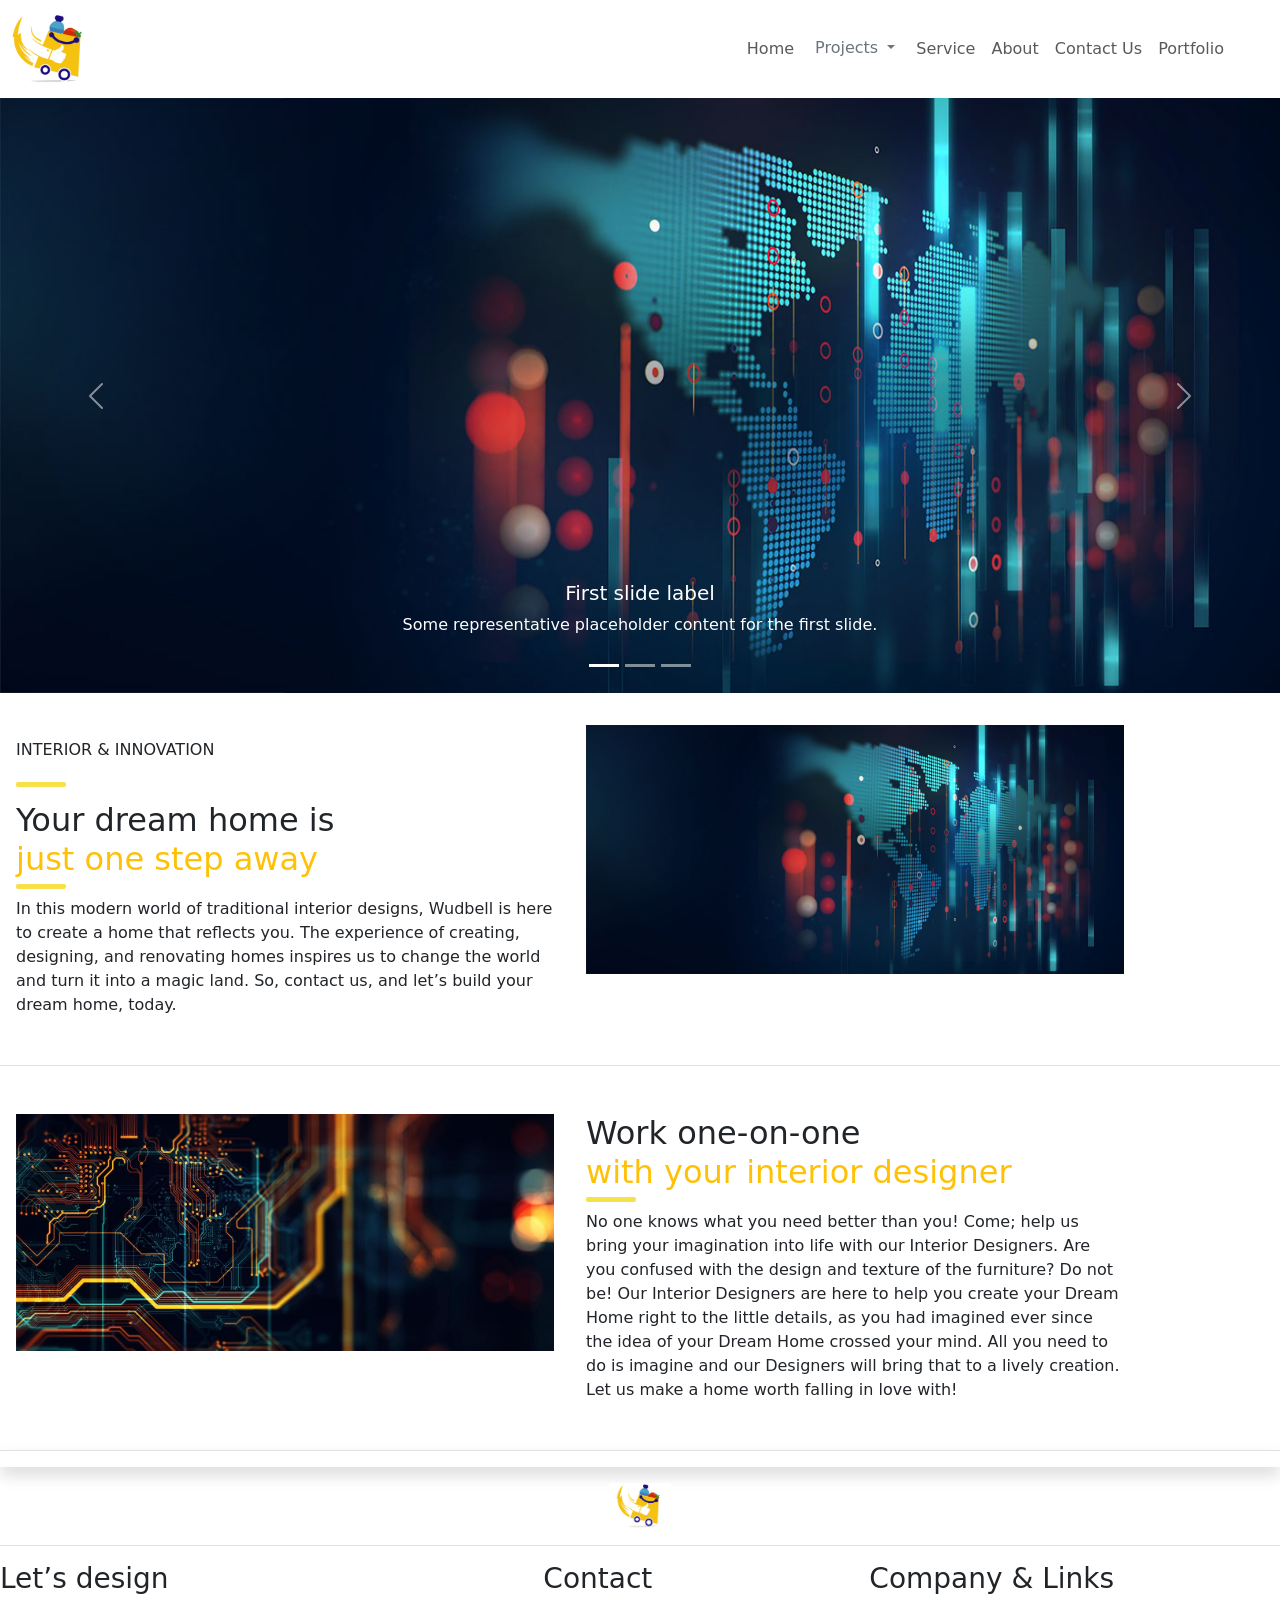
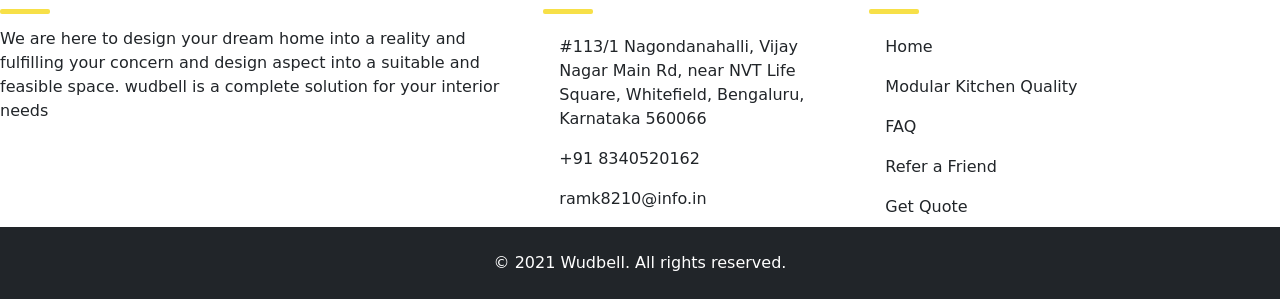
==== index.html @ 2c18db69 "home name change" ====
<!DOCTYPE html>
<html lang="en">

<head>
    <title>Bootstrap Example</title>
    <meta charset="utf-8">
    <meta name="viewport" content="width=device-width, initial-scale=1">
    <link href="https://cdn.jsdelivr.net/npm/bootstrap@5.1.3/dist/css/bootstrap.min.css" rel="stylesheet">
    <script src="https://cdn.jsdelivr.net/npm/bootstrap@5.1.3/dist/js/bootstrap.bundle.min.js"></script>

    <link rel="stylesheet" href="/css/home.css">
    <script src="/javascript/home.js"></script>
</head>

<body>

    <!-- Navbar Start -->
    <nav class="navbar navbar-expand-sm navbar-light" style="padding-right:3rem">
        <a class="navbar-brand" href="#"><img src="/photos/logo.png" alt="Avatar Logo" style="width:100px;"
                class="rounded"></a>
        <button class="navbar-toggler" type="button" data-bs-toggle="collapse" data-bs-target="#collapsibleNavbar">

            <!-- Navbar-toggler-icon -->
            <div class="container" onclick="myFunction(this)">
                <div class="bar1"></div>
                <div class="bar2"></div>
                <div class="bar3"></div>
            </div>
        </button>
        <div class="collapse navbar-collapse justify-content-end" id="collapsibleNavbar">

            <ul class="navbar-nav">
                <li class="nav-item">
                    <a class="nav-link " href="#">Home</a>
                </li>
                <li class="nav-item">
                    <div class="dropdown">
                        <button type="button" class="btn dropdown-toggle text-secondary" data-bs-toggle="dropdown">
                            Projects
                        </button>
                        <ul class="dropdown-menu dropdown-menu-end">
                            <li><a class="dropdown-item" href="#">Link 1</a></li>
                            <li><a class="dropdown-item" href="#">Link 2</a></li>
                            <li><a class="dropdown-item" href="#">Link 3</a></li>
                        </ul>
                    </div>
                </li>
                <li class="nav-item">
                    <a class="nav-link " href="#">Service</a>
                </li>
                <li class="nav-item">
                    <a class="nav-link " href="#">About</a>
                </li>
                <li class="nav-item">
                    <a class="nav-link " href="#">Contact Us</a>
                </li>
                <li class="nav-item">
                    <a class="nav-link " href="#">Portfolio</a>
                </li>

            </ul>
        </div>
    </nav>

    <!-- Navbar Ends -->

    <!-- Carousel -->
    <div id="demo" class="carousel slide" data-bs-ride="carousel">

        <!-- Indicators/dots -->
        <div class="carousel-indicators">
            <button type="button" data-bs-target="#demo" data-bs-slide-to="0" class="active"></button>
            <button type="button" data-bs-target="#demo" data-bs-slide-to="1"></button>
            <button type="button" data-bs-target="#demo" data-bs-slide-to="2"></button>
        </div>

        <!-- The slideshow/carousel -->
        <div class="carousel-inner">
            <div class="carousel-item active">
                <img src="/photos/photo 1.jpg" alt="Los Angeles" class="d-block w-100">
                <div class="carousel-caption d-none d-md-block">
                    <h5>First slide label</h5>
                    <p>Some representative placeholder content for the first slide.</p>
                </div>
            </div>
            <div class="carousel-item">
                <img src="/photos/photo 2.jpg" alt="Chicago" class="d-block w-100">
                <div class="carousel-caption d-none d-md-block">
                    <h5>Second slide label</h5>
                    <p>Some representative placeholder content for the Second slide.</p>
                </div>
            </div>
            <div class="carousel-item">
                <img src="/photos/photo 3.jpg" alt="New York" class="d-block w-100">
                <div class="carousel-caption d-none d-md-block">
                    <h5>Third slide label</h5>
                    <p>Some representative placeholder content for the Third slide.</p>
                </div>
            </div>
        </div>

        <!-- Left and right controls/icons -->
        <button class="carousel-control-prev" type="button" data-bs-target="#demo" data-bs-slide="prev">
            <span class="carousel-control-prev-icon"></span>
        </button>
        <button class="carousel-control-next" type="button" data-bs-target="#demo" data-bs-slide="next">
            <span class="carousel-control-next-icon"></span>
        </button>
    </div>

    <div class="container mt-3">

        <div class="row">
            <div class="col-sm-6 p-3">
                <h2 class="">
                    <span class="fs-6">INTERIOR & INNOVATION</span><br>
                    <div class="container underline"></div><br>
                    <span class="">
                        <span>Your dream home is<br>
                            <b class="fw-normal text-warning"> just one step away</b>
                            <div class="underline"></div>
                        </span>
                    </span>
                </h2>
                <p>In this modern world of traditional interior designs, Wudbell is here to create a home that reflects
                    you.
                    The experience of creating, designing, and renovating homes inspires us to change the world and turn
                    it into a magic land.
                    So, contact us, and let’s build your dream home, today.</p>
            </div>
            <div class="col-sm-6  p-3 float-end">
                <img src="/photos/photo 1.jpg" class=" img-fluid  " alt="Paris">
            </div>
        </div>
    </div>

    <div class="border-top mt-3 pb-3"></div>


    <div class="container mt-3">

        <div class="row">
            <div class="col-sm-6 p-3">
                <img src="/photos/photo 2.jpg" class=" img-fluid " alt="Paris">

            </div>
            <div class="col-sm-6  p-3">
                <h2 class="">
                    <span class="">
                        <span>Work one-on-one<br>
                            <b class="fw-normal text-warning"> with your interior designer</b>
                            <div class="underline"></div>
                        </span>
                    </span>

                </h2>
                <p>No one knows what you need better than you! Come; help us bring your imagination into life with our
                    Interior Designers.
                    Are you confused with the design and texture of the furniture?
                    Do not be! Our Interior Designers are here to help you create your Dream Home right to the little
                    details,
                    as you had imagined ever since the idea of your Dream Home crossed your mind.
                    All you need to do is imagine and our Designers will bring that to a lively creation.
                    Let us make a home worth falling in love with!</p>
            </div>
        </div>
    </div>
    <div class="border-top shadow mt-3 pb-3"></div>

    <!-- Footer start -->
    <footer>
        <div class="container-fluid mt-3">
            <img src="/photos/logo.png" class="mx-auto d-block" style="width:5%">
        </div>
        <div class="border-top mt-3 pb-3"></div>
        <div class="row">
            <div class="col-sm-5">
                <h3>Let’s design</h3>
                <div class="container underline"></div><br>
                <p>
                    We are here to design your dream home into
                    a reality and fulfilling your concern and design
                    aspect into a suitable and feasible space.
                    wudbell is a complete solution for your interior needs
                </p>
            </div>
            <div class="col-sm-3 ">
                <h3>Contact</h3>
                <div class="container underline"></div><br>
                <ul class="list-group">
                    <li class="list-group-item border-0"><span>#113/1 Nagondanahalli, Vijay Nagar Main Rd, near NVT Life
                            Square, Whitefield, Bengaluru, Karnataka 560066</span></li>
                    <li class="list-group-item border-0">+91 8340520162</li>
                    <li class="list-group-item border-0">ramk8210@info.in</li>
                </ul>

            </div>
            <div class="col-sm-4">
                <h3>Company & Links</h3>
                <div class="container underline"></div><br>
                <ul class="list-group">
                    <li class="list-group-item border-0"><a>Home</a></li>
                    <li class="list-group-item border-0"><a>Modular Kitchen Quality</a></li>
                    <li class="list-group-item border-0"><a>FAQ</a></li>
                    <li class="list-group-item border-0"><a>Refer a Friend</a></li>
                    <li class="list-group-item border-0"><a>Get Quote</a></li>
                </ul>

            </div>

        </div>
        <div class="container-fluid p-4  bg-dark text-white text-center">© 2021 Wudbell. All rights reserved.</div>
    </footer>
</body>

</html>
---- css/home.css ----
/* Navbar Style  */
.container {
  display: inline-block;
  cursor: pointer;
}

.bar1, .bar2, .bar3 {
  width: 35px;
  height: 5px;
  background-color: #333;
  margin: 6px 0;
  transition: 0.4s;
}

.change .bar1 {
  -webkit-transform: rotate(-45deg) translate(-9px, 6px);
  transform: rotate(-45deg) translate(-9px, 6px);
}

.change .bar2 {opacity: 0;}

.change .bar3 {
  -webkit-transform: rotate(45deg) translate(-8px, -8px);
  transform: rotate(45deg) translate(-8px, -8px);
}

.underline {
  width: 50px;
  height: 5px;
  border-radius: 2px;
  background-color: rgb(247, 224, 72);
  margin: 6px 0;
}
/* .underline{
  width: 106px;
  height: 3px;
  border-radius: 2px;
  margin-bottom: 0.45em;
} */
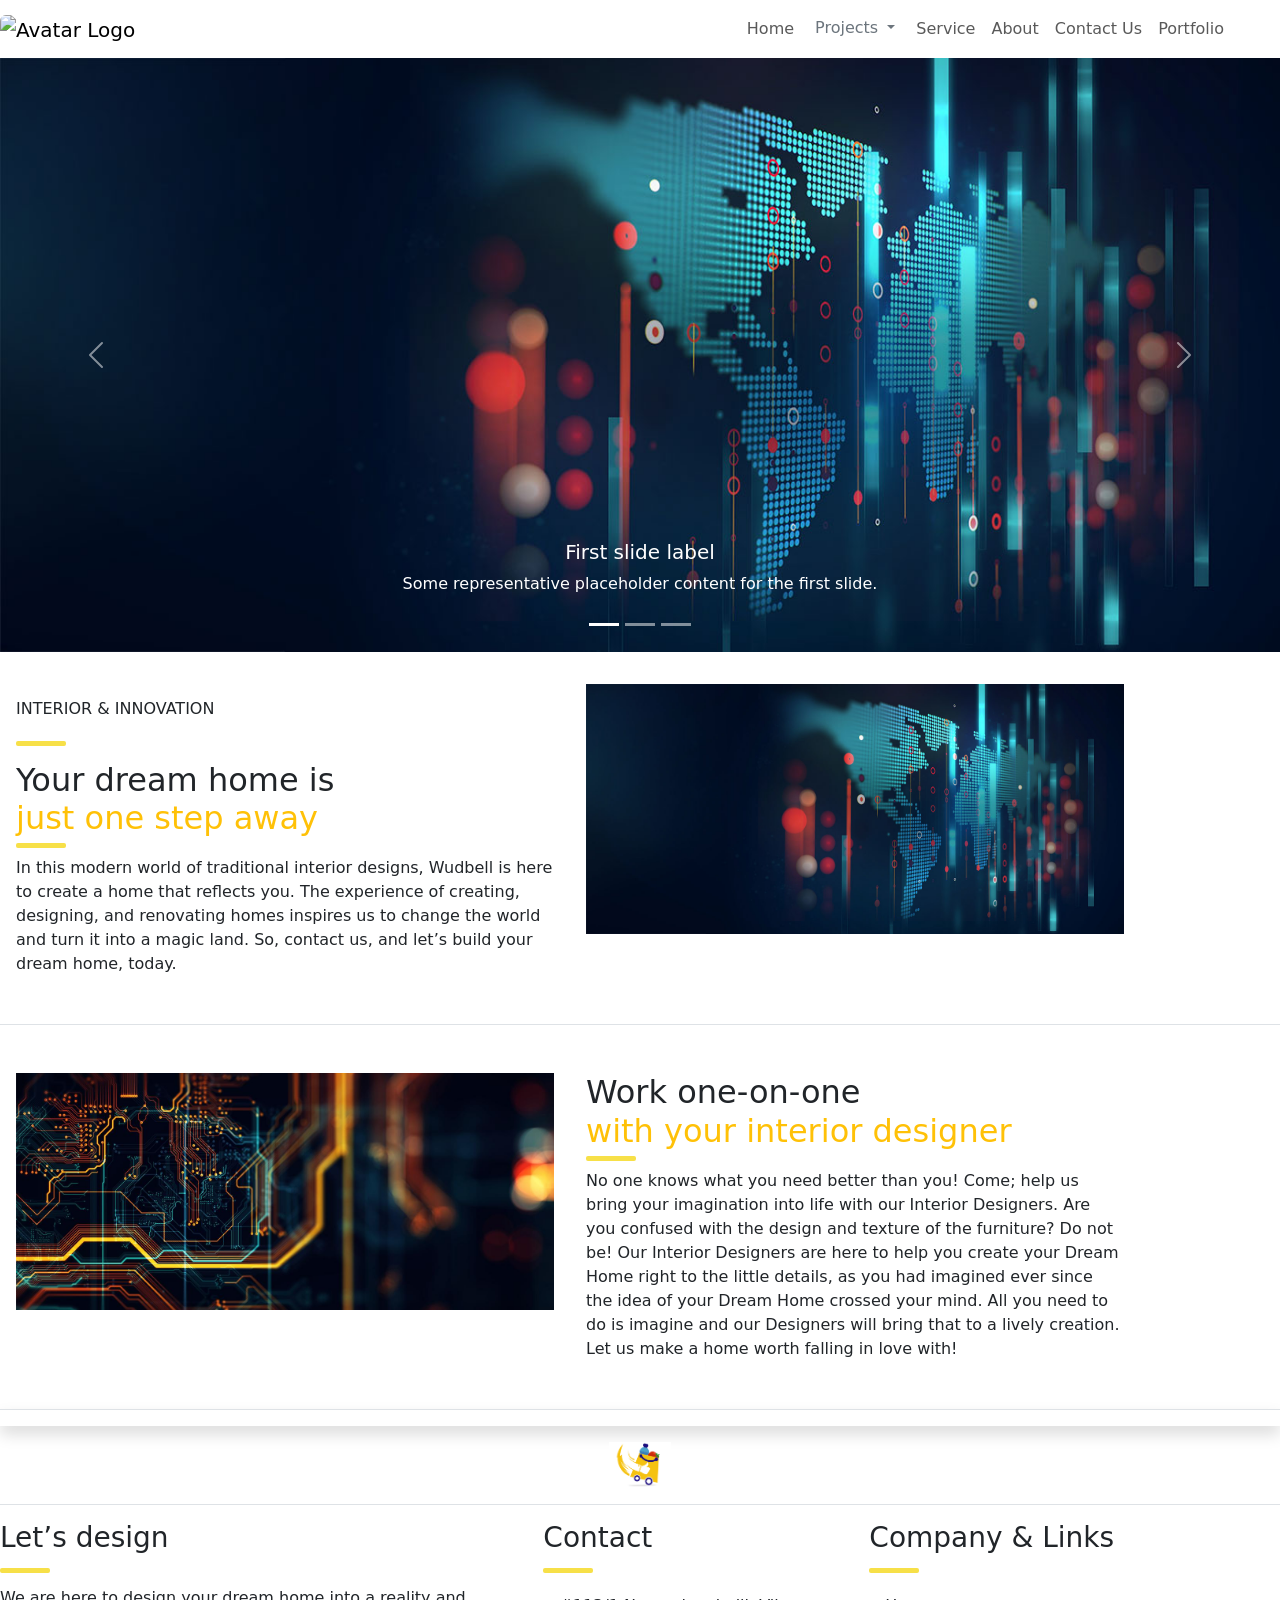
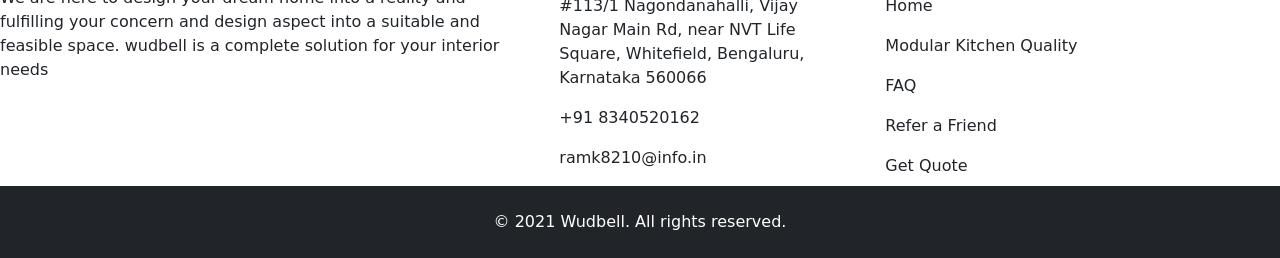
==== commit aa8fbe74: "image extension name change" ====
--- a/index.html
+++ b/index.html
@@ -16,7 +16,7 @@
 
     <!-- Navbar Start -->
     <nav class="navbar navbar-expand-sm navbar-light" style="padding-right:3rem">
-        <a class="navbar-brand" href="#"><img src="/photos/logo.png" alt="Avatar Logo" style="width:100px;"
+        <a class="navbar-brand" href="#"><img src="/photos/logo.PNG" alt="Avatar Logo" style="width:100px;"
                 class="rounded"></a>
         <button class="navbar-toggler" type="button" data-bs-toggle="collapse" data-bs-target="#collapsibleNavbar">
 
@@ -213,4 +213,4 @@
     </footer>
 </body>
 
-</html>+</html>
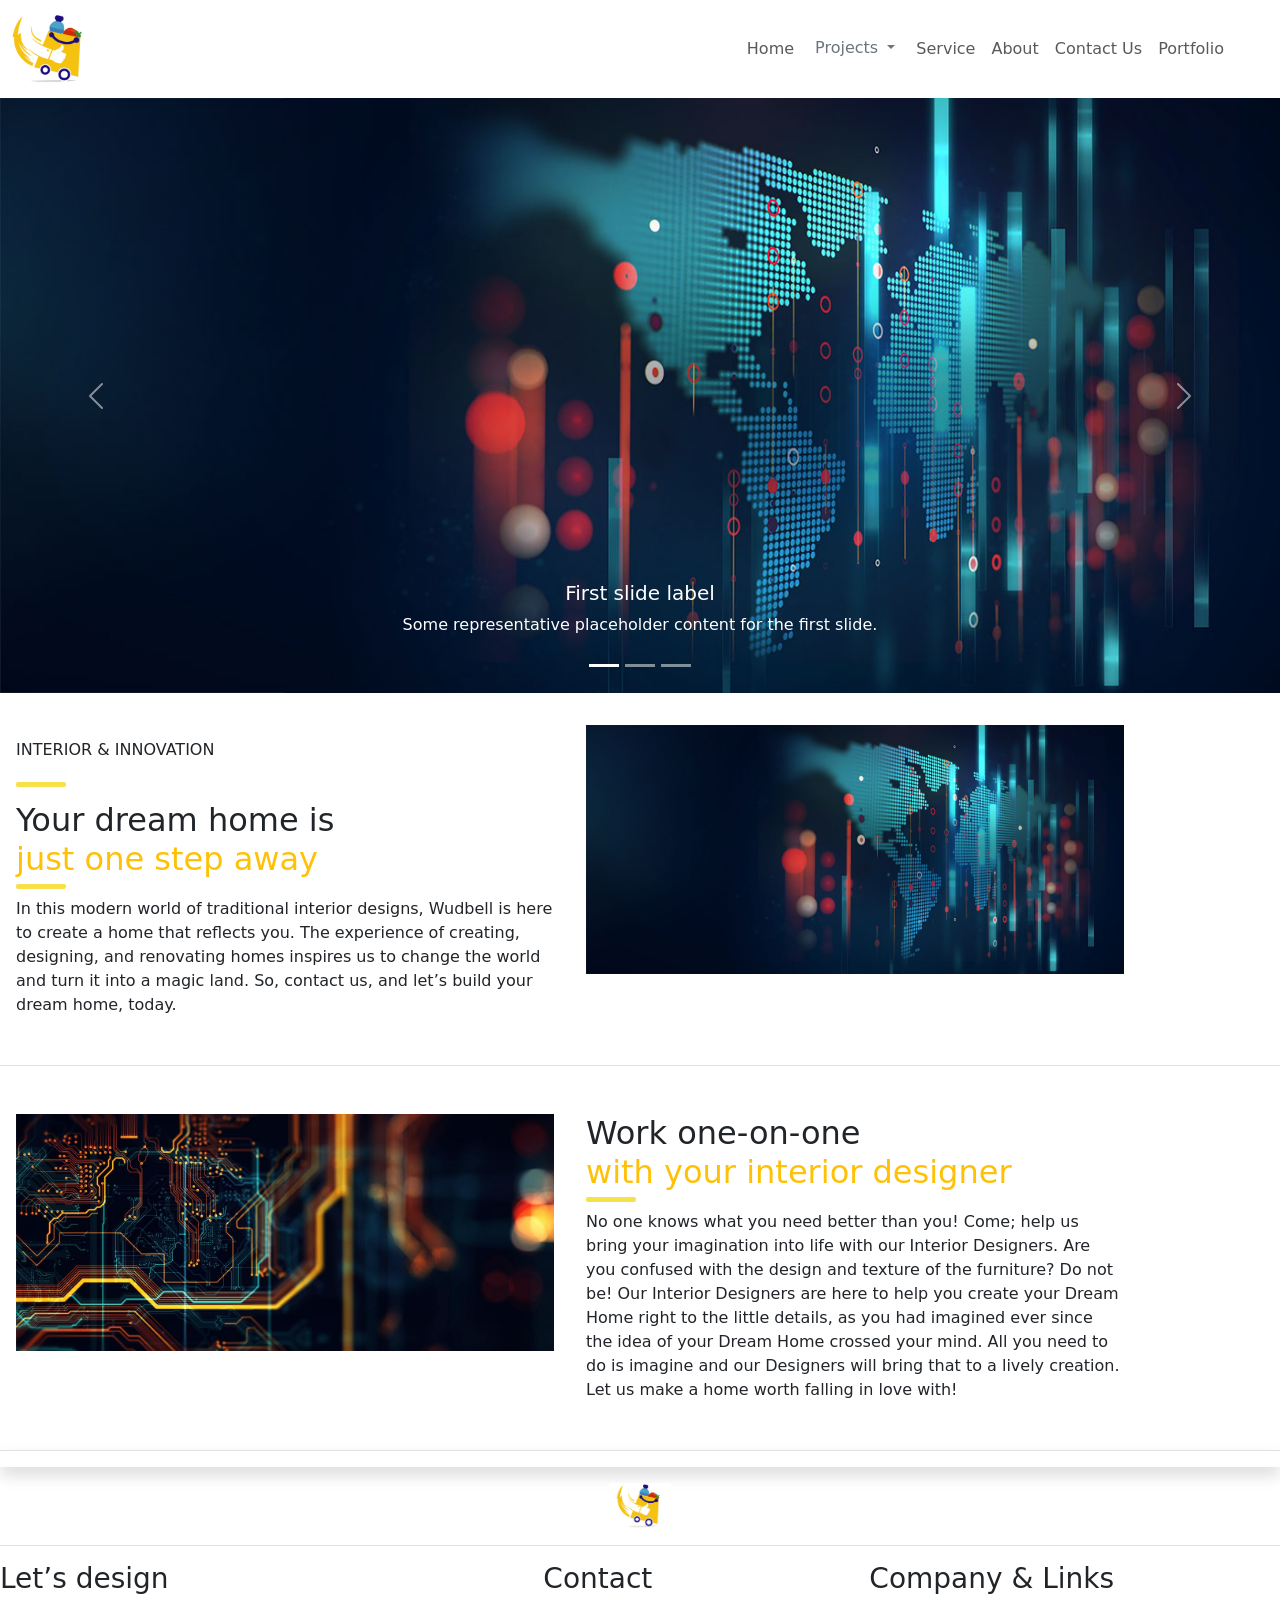
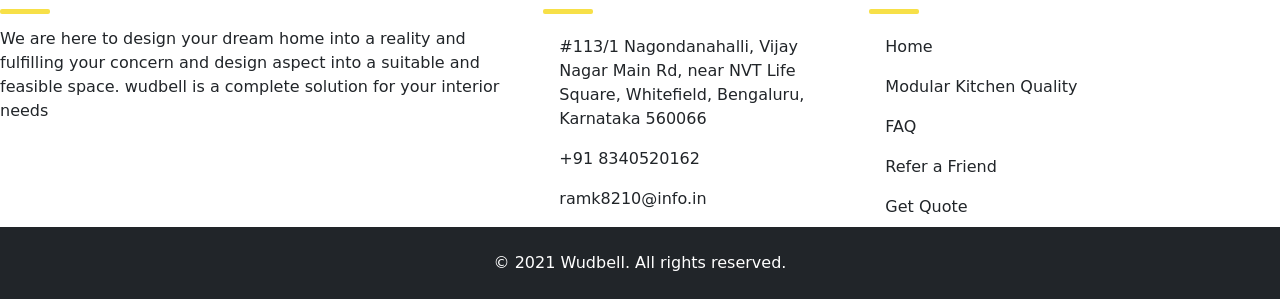
==== commit 9af8a8bd: "Image extesion" ====
--- a/index.html
+++ b/index.html
@@ -16,7 +16,7 @@
 
     <!-- Navbar Start -->
     <nav class="navbar navbar-expand-sm navbar-light" style="padding-right:3rem">
-        <a class="navbar-brand" href="#"><img src="/photos/logo.PNG" alt="Avatar Logo" style="width:100px;"
+        <a class="navbar-brand" href="#"><img src="./photos/logo.png" alt="Avatar Logo" style="width:100px;"
                 class="rounded"></a>
         <button class="navbar-toggler" type="button" data-bs-toggle="collapse" data-bs-target="#collapsibleNavbar">
 
